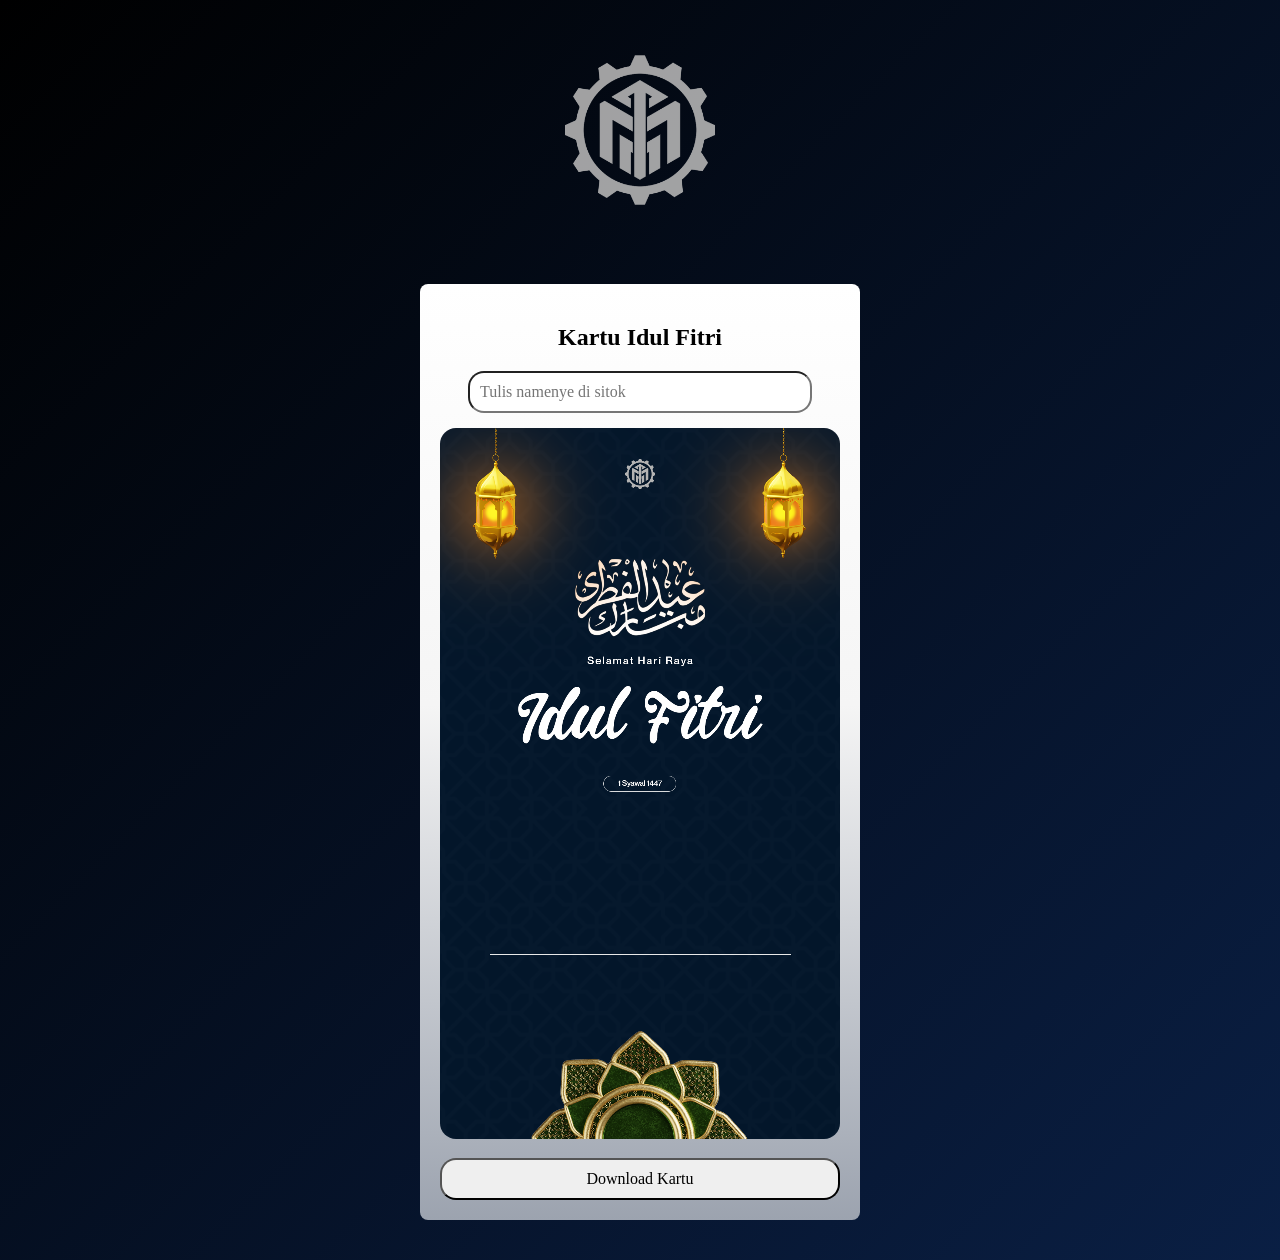
==== index.html @ 238a64b3 "Add files via upload" ====
<!DOCTYPE html>
<html lang="en">
<head>
  <meta charset="UTF-8">
  <title>Ramadhan Card</title>
  <link rel="stylesheet" href="stylekartu.css">
</head>
<body>

 <header class="page-header">
  <img src="tmm.png" alt="Logo" class="logo">
  </header> 

<div class="container">
  <h2>Kartu Idul Fitri</h2>

  <input type="text" id="nameInput" placeholder="Tulis namenye di sitok">

  <canvas id="cardCanvas" width="1080" height="1920"></canvas>

  <button id="downloadBtn">Download Kartu</button>
</div>

<script src="script.js"></script>
</body>
</html>
---- stylekartu.css ----
body {
  background: linear-gradient(
    135deg,
    #000000,
    #0a1f44
    );

  font-family: Arial, sans-serif;
}

.container {
  max-width: 400px;
  margin: 40px auto;
  text-align: center;
  background: linear-gradient(
    to bottom,
      #ffffff 0%,
    #f5f5f5 45%,
    #9ca3af 100%
  );
  padding: 20px;
  border-radius: 8px;
  font-family: Montserrat;
}

input {
  width: 80%;
  padding: 10px;
  margin-bottom: 15px;
  font-size: 16px;
  font-family: Montserrat;
  border-radius: 16px;
}

canvas {
  width: 100%;
  margin-bottom: 15px;
  border-radius: 16px;
}

button {
  padding: 10px;
  width: 100%;
  font-size: 16px;
  cursor: pointer;
  font-family: Montserrat;
  border-radius: 16px;
}

.page-header {
  text-align: center;
  margin: 20px 0;
}

.logo {
  width: 220px;
  opacity: 0.9;
  height : auto;
}
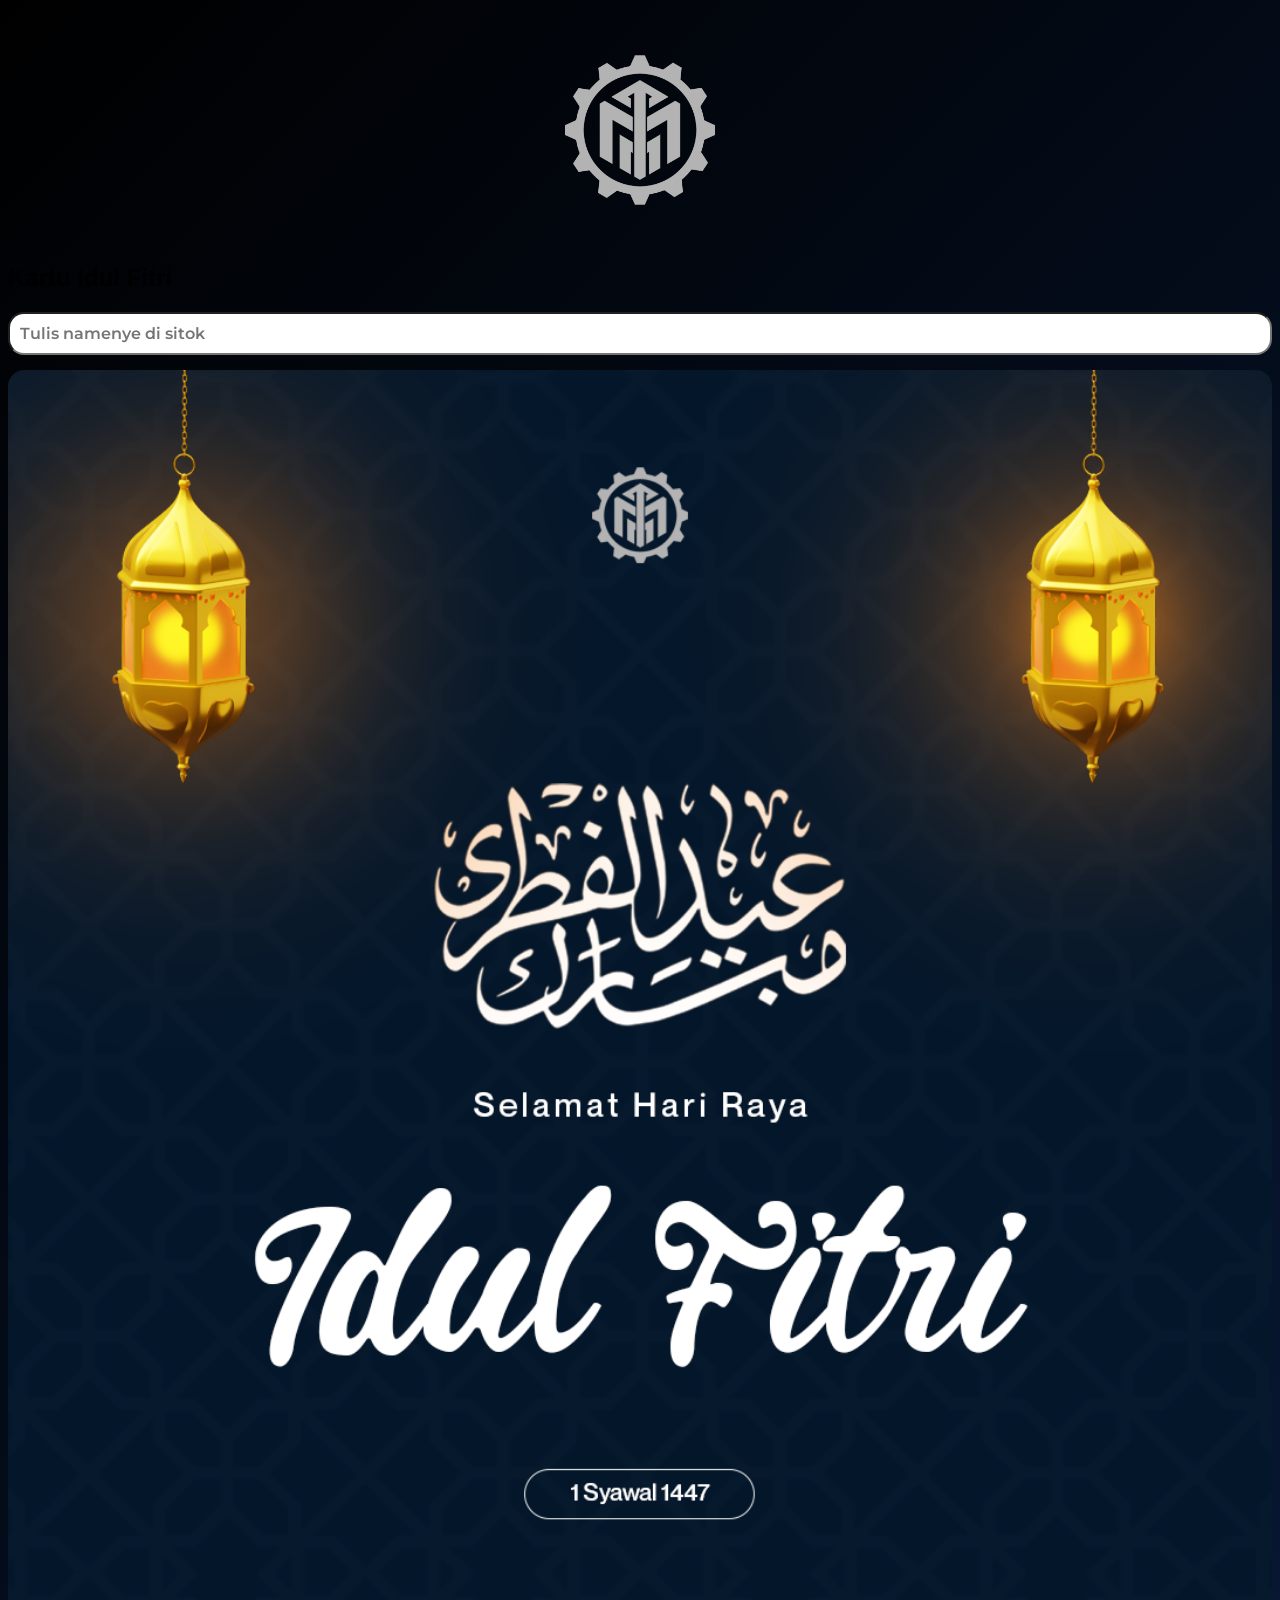
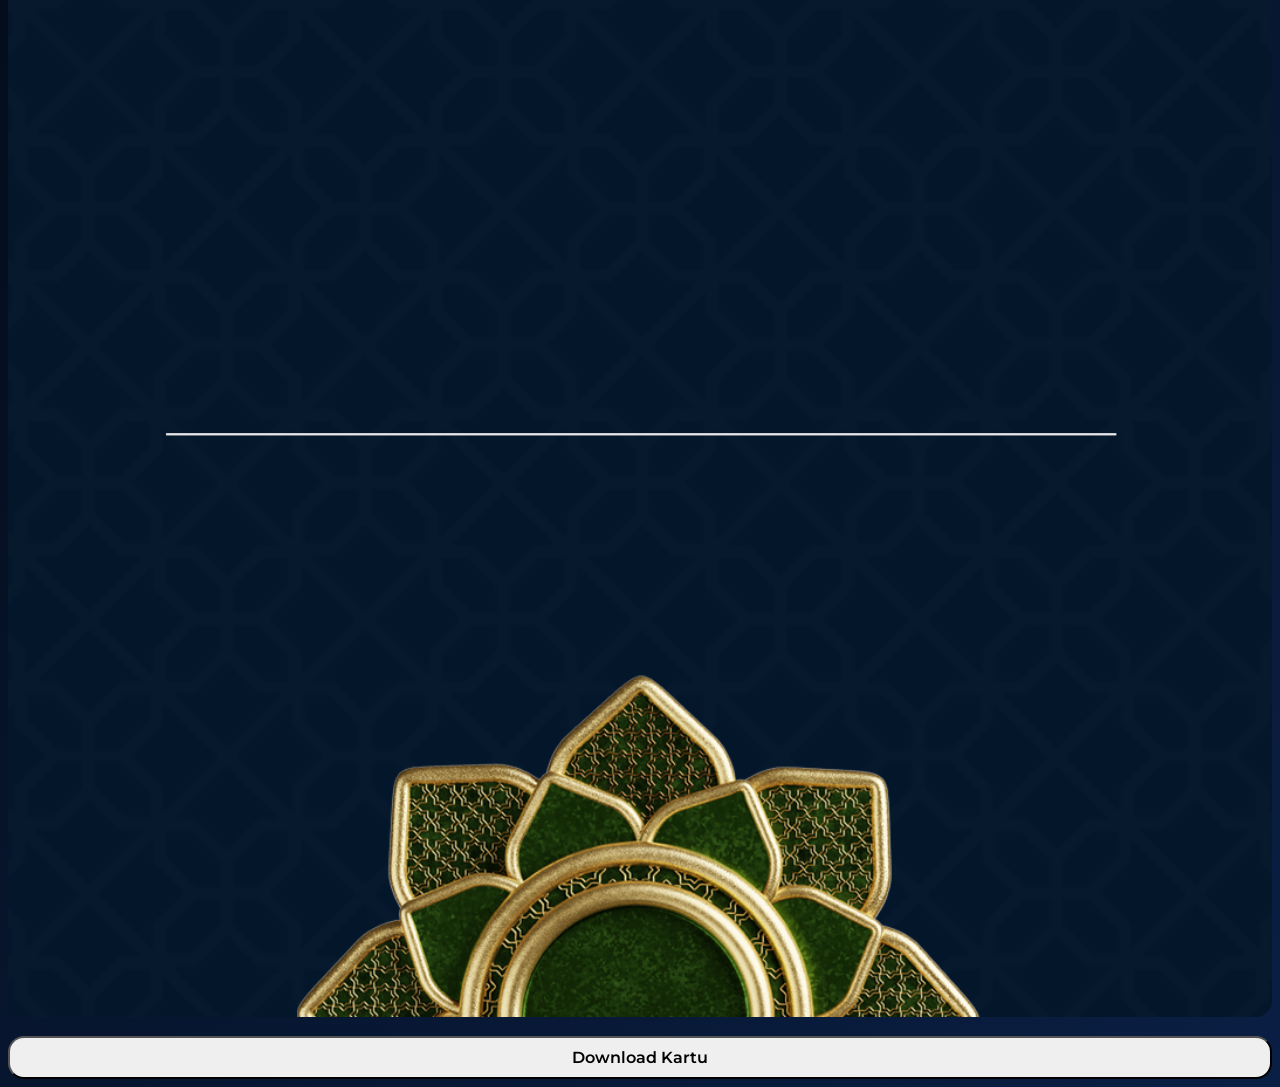
==== commit b18a32a3: "Update index.html" ====
--- a/index.html
+++ b/index.html
@@ -2,8 +2,9 @@
 <html lang="en">
 <head>
   <meta charset="UTF-8">
-  <title>Ramadhan Card</title>
+  <title>Kartu Idul Fitri</title>
   <link rel="stylesheet" href="stylekartu.css">
+   <meta name="viewport" content="width=device-width, initial-scale=1.0">
 </head>
 <body>
 
@@ -23,4 +24,4 @@
 
 <script src="script.js"></script>
 </body>
-</html>+</html>
--- a/stylekartu.css
+++ b/stylekartu.css
@@ -8,13 +8,23 @@
   font-family: Arial, sans-serif;
 }
 
-.container {
+body {
+  font-size: 16px;
+}
+
+@media (max-width: 480px) {
+  body {
+    font-size: 14px;
+  }
+}
+..container {
+  width: 90%;
   max-width: 400px;
   margin: 40px auto;
   text-align: center;
   background: linear-gradient(
     to bottom,
-      #ffffff 0%,
+    #ffffff 0%,
     #f5f5f5 45%,
     #9ca3af 100%
   );
@@ -30,6 +40,11 @@
   font-size: 16px;
   font-family: Montserrat;
   border-radius: 16px;
+}
+
+input, button {
+  width: 100%;
+  box-sizing: border-box;
 }
 
 canvas {
@@ -53,7 +68,22 @@
 }
 
 .logo {
-  width: 220px;
-  opacity: 0.9;
-  height : auto;
+  width: 60%;
+  max-width: 220px;
+  height: auto;
 }
+
+@media (max-width: 480px) {
+  .container {
+    margin: 20px auto;
+    padding: 15px;
+  }
+
+  input {
+    font-size: 14px;
+  }
+
+  button {
+    font-size: 14px;
+  }
+}
